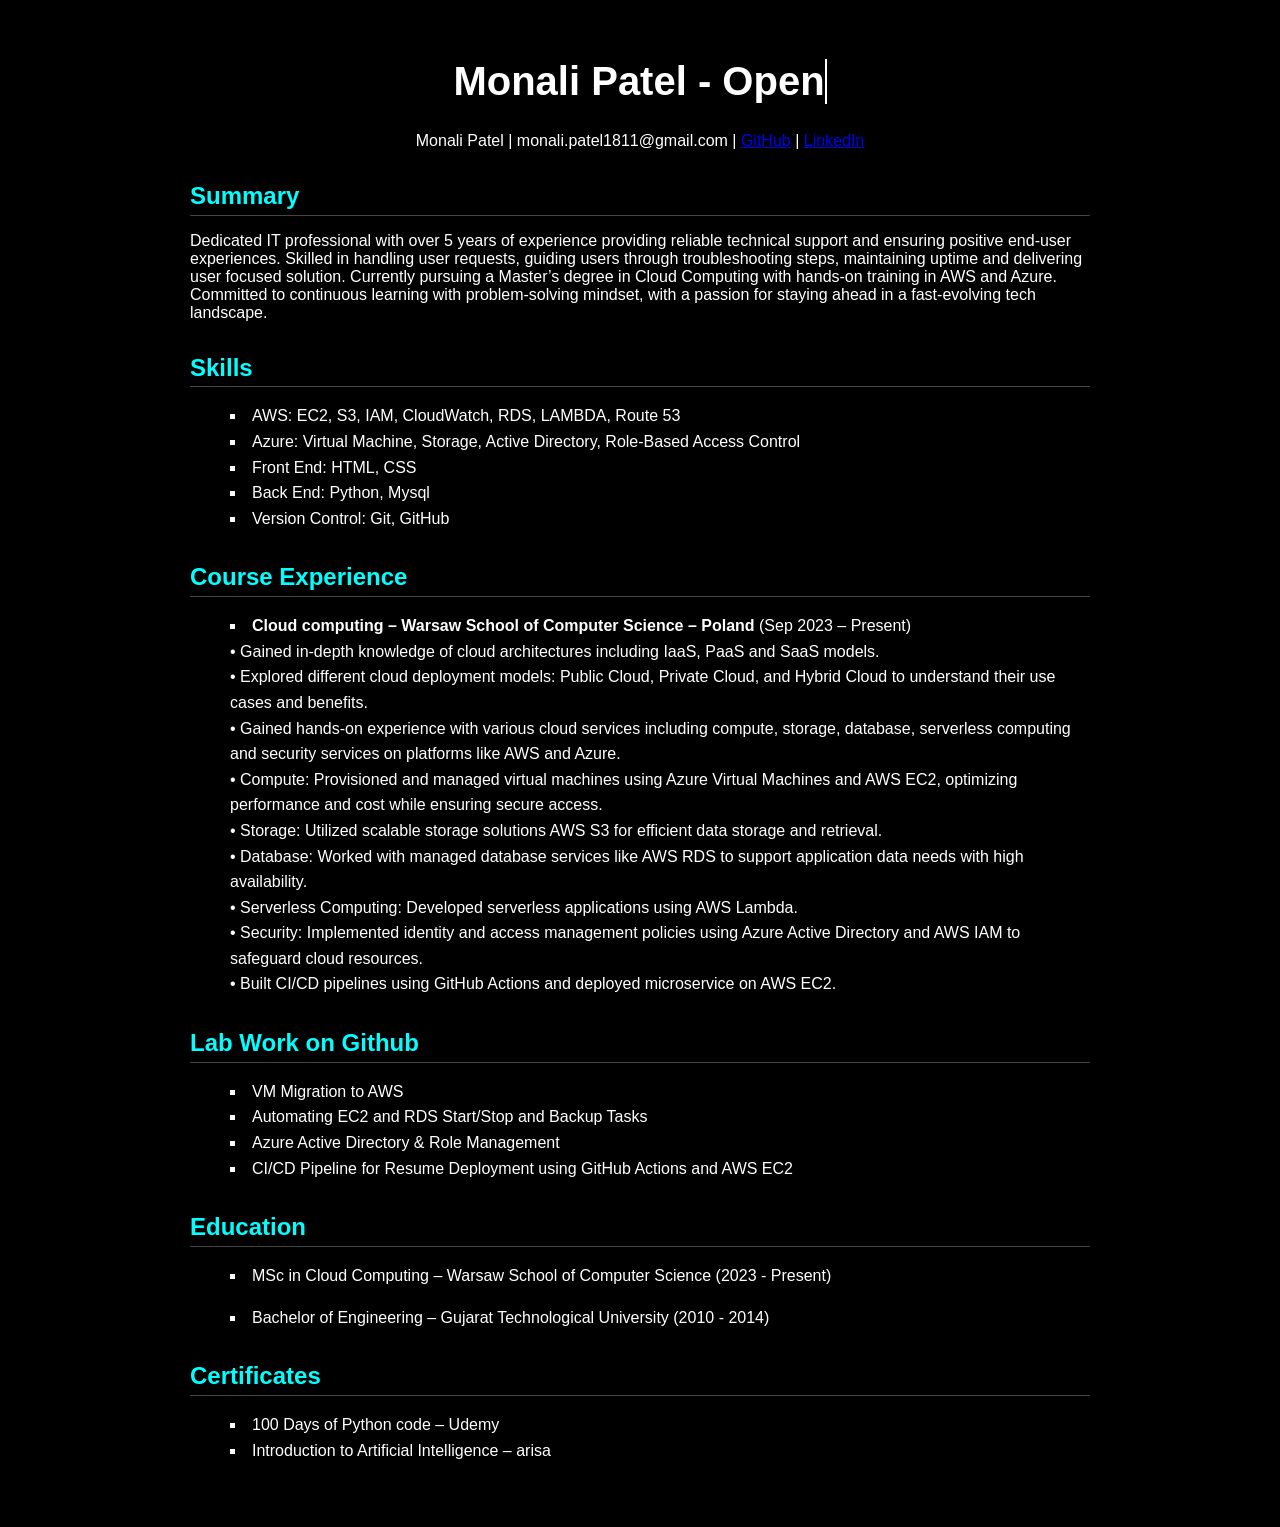
==== index.html @ 0e704747 "Update and rename Resume.html to index.html" ====
<!DOCTYPE html>
<html lang="en">
<head>
  <meta charset="UTF-8" />
  <meta name="viewport" content="width=device-width, initial-scale=1.0"/>
  <title>Resume | Monali </title>
  <link rel="stylesheet" href="resume.css" />
</head>
<body>
  <div class="container">
    <header>
      <h1 id="typewriter"></h1>
      <p>Monali Patel | monali.patel1811@gmail.com | 
        <a href="https://github.com/monaliptl" target="_blank" rel="noopener noreferrer">GitHub</a> | 
  <a href="https://www.linkedin.com/in/monali-patel-/" target="_blank" rel="noopener noreferrer">LinkedIn</a></p>
    </header>

    <section>
      <h2>Summary</h2>
      <p>Dedicated IT professional with over 5 years of experience providing reliable technical support 
        and ensuring positive end-user experiences. Skilled in handling user requests, guiding users through troubleshooting steps, maintaining uptime
         and delivering user focused solution. Currently pursuing a Master’s degree in Cloud Computing with hands-on training in AWS and Azure. Committed to continuous learning with problem-solving mindset,
          with a passion for staying ahead in a fast-evolving tech landscape.</p>
    </section>

    <section>
      <h2>Skills</h2>
      <ul>
        <li>AWS: EC2, S3, IAM, CloudWatch, RDS, LAMBDA, Route 53</li>
        <li>Azure: Virtual Machine, Storage, Active Directory, Role-Based Access Control</li>
    
        <li>Front End: HTML, CSS</li>
        <li>Back End: Python, Mysql</li>
        <li>Version Control: Git, GitHub</li>
    
      </ul>
    </section>

    <section>
      <h2>Course Experience</h2>
      <ul>
        <li><strong>Cloud computing  –  Warsaw School of Computer Science – Poland </strong> (Sep 2023 – Present)<br>
          •	Gained in-depth knowledge of cloud architectures including IaaS, PaaS and SaaS models.<br>
          •	Explored different cloud deployment models: Public Cloud, Private Cloud, and Hybrid Cloud to understand their use cases and benefits.<br>
          •	Gained hands-on experience with various cloud services including compute, storage, database, serverless computing and security services on platforms like AWS and Azure.<br>
          •	Compute: Provisioned and managed virtual machines using Azure Virtual Machines and AWS EC2, optimizing performance and cost while ensuring secure access.<br>
          •	Storage: Utilized scalable storage solutions AWS S3 for efficient data storage and retrieval.<br>
          •	Database: Worked with managed database services like AWS RDS to support application data needs with high availability.<br>
          •	Serverless Computing: Developed serverless applications using AWS Lambda.<br>
          •	Security: Implemented identity and access management policies using Azure Active Directory and AWS IAM to safeguard cloud resources.<br>
          • Built CI/CD pipelines using GitHub Actions and deployed microservice on AWS EC2.<br>
        </li>
        
      </ul>
    </section>

    <section>
        <h2> Lab Work on Github</h2>
        <ul>
         <li> VM Migration to AWS   </li>
         <li> Automating EC2 and RDS Start/Stop and Backup Tasks  </li>
         <li>	Azure Active Directory & Role Management  </li>
         <li>	CI/CD Pipeline for Resume Deployment using GitHub Actions and AWS EC2  </li>
        </ul>
    </section>

    <section>
      <h2>Education</h2>
      <ul>
      <li>MSc in Cloud Computing  </strong> – Warsaw School of Computer Science (2023 - Present)</li>	</p>
      <li>Bachelor of Engineering  </strong> – Gujarat Technological University (2010 - 2014)
      </li>	 </p>
      </ul>
    </section>

    <section>
      <h2>Certificates</h2>
      <ul>
        <li>100 Days of Python code   – Udemy</li>
        <li>Introduction to Artificial Intelligence  – arisa</li>
              </ul>
    </section>
  </div>

  <script>
    const text = "Monali Patel - Open to Work in Cloud roles";
    const output = document.getElementById("typewriter");
    let idx = 0;
    function type() {
      if (idx < text.length) {
        output.innerHTML += text.charAt(idx);
        idx++;
        setTimeout(type, 70);
      }
    }
    type();
  </script>
</body>
</html>
---- resume.css ----
body {
  margin: 0;
  font-family: "Segoe UI", sans-serif;
  background-color: #000;
  color: #fff;
}

.container {
  max-width: 900px;
  margin: auto;
  padding: 2rem;
}

header {
  text-align: center;
  margin-bottom: 2rem;
}

h1 {
  font-size: 2.5rem;
  margin-bottom: 0.5rem;
  border-right: 2px solid #fff;
  display: inline-block;
  white-space: nowrap;
  overflow: hidden;
}

section {
  margin-bottom: 2rem;
}

h2 {
  color: #0ff;
  border-bottom: 1px solid #444;
  padding-bottom: 0.3rem;
  margin-bottom: 0.7rem;
}

ul {
  list-style: square inside;
  line-height: 1.6;
}
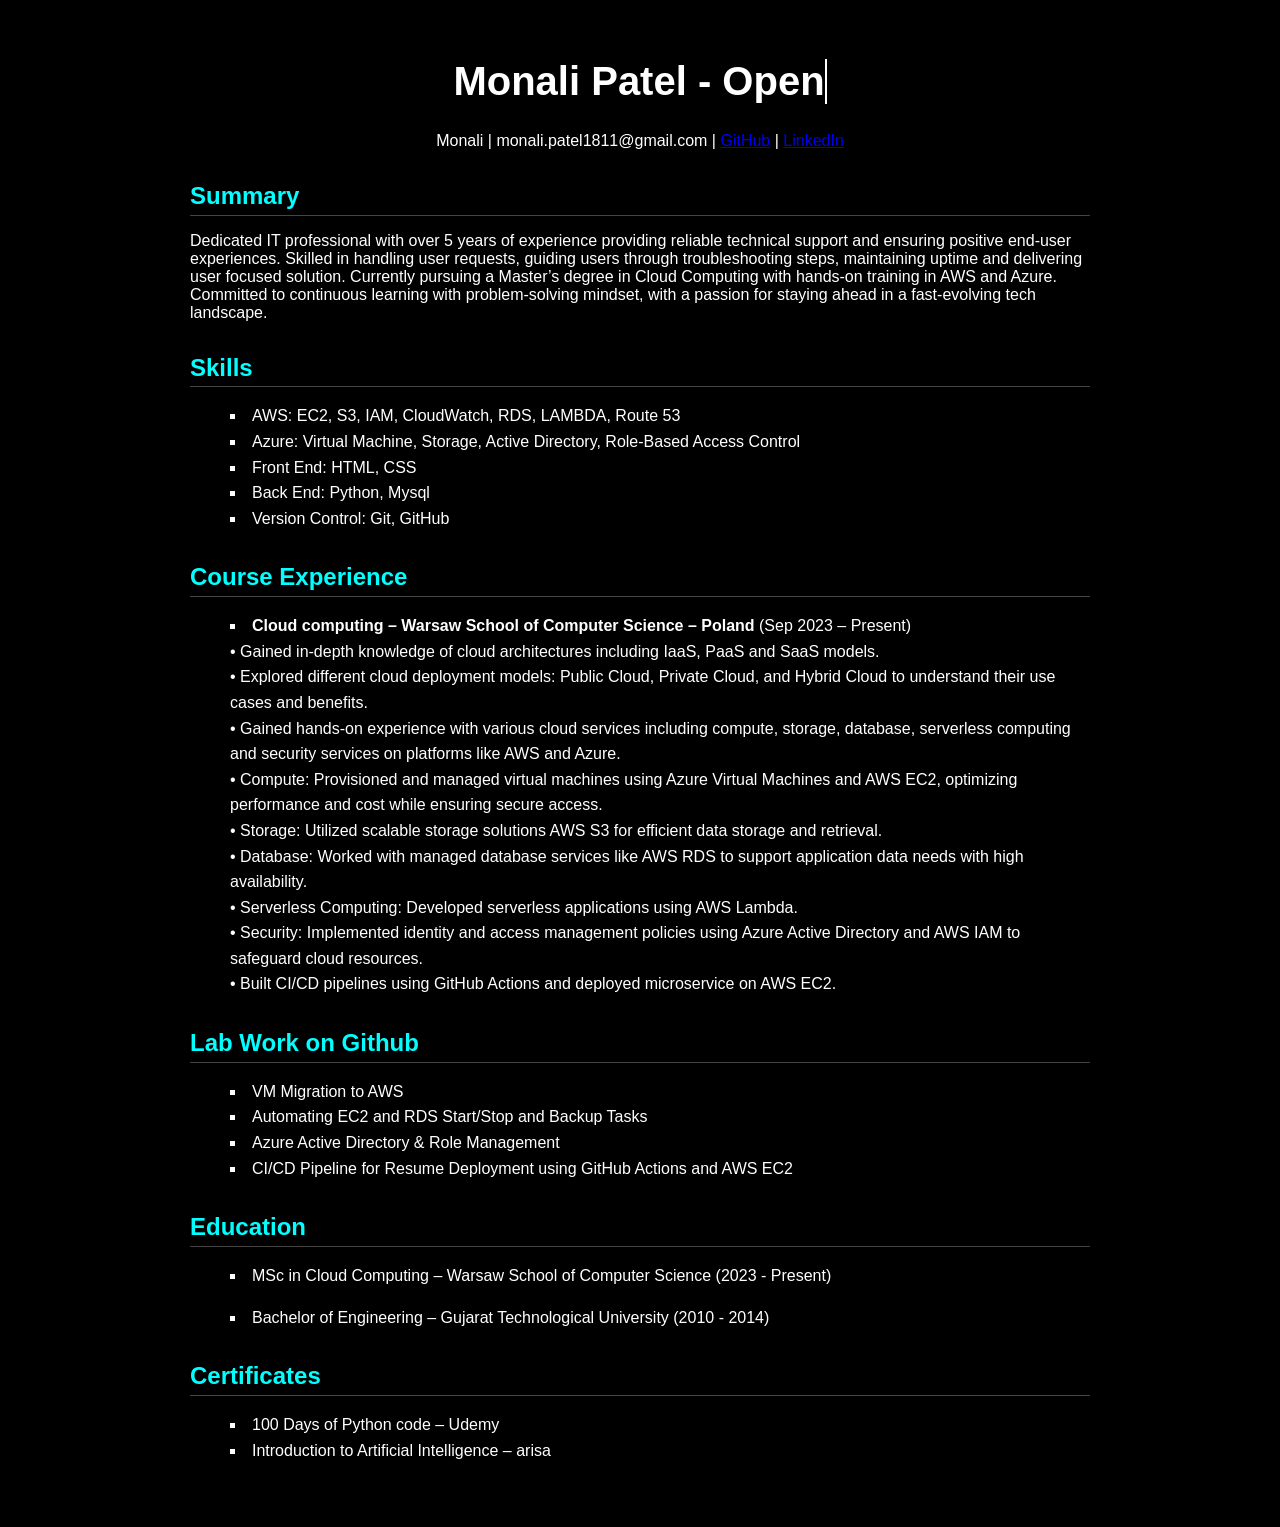
==== commit 97a145a1: "Update index.html" ====
--- a/index.html
+++ b/index.html
@@ -10,7 +10,7 @@
   <div class="container">
     <header>
       <h1 id="typewriter"></h1>
-      <p>Monali Patel | monali.patel1811@gmail.com | 
+      <p>Monali | monali.patel1811@gmail.com | 
         <a href="https://github.com/monaliptl" target="_blank" rel="noopener noreferrer">GitHub</a> | 
   <a href="https://www.linkedin.com/in/monali-patel-/" target="_blank" rel="noopener noreferrer">LinkedIn</a></p>
     </header>
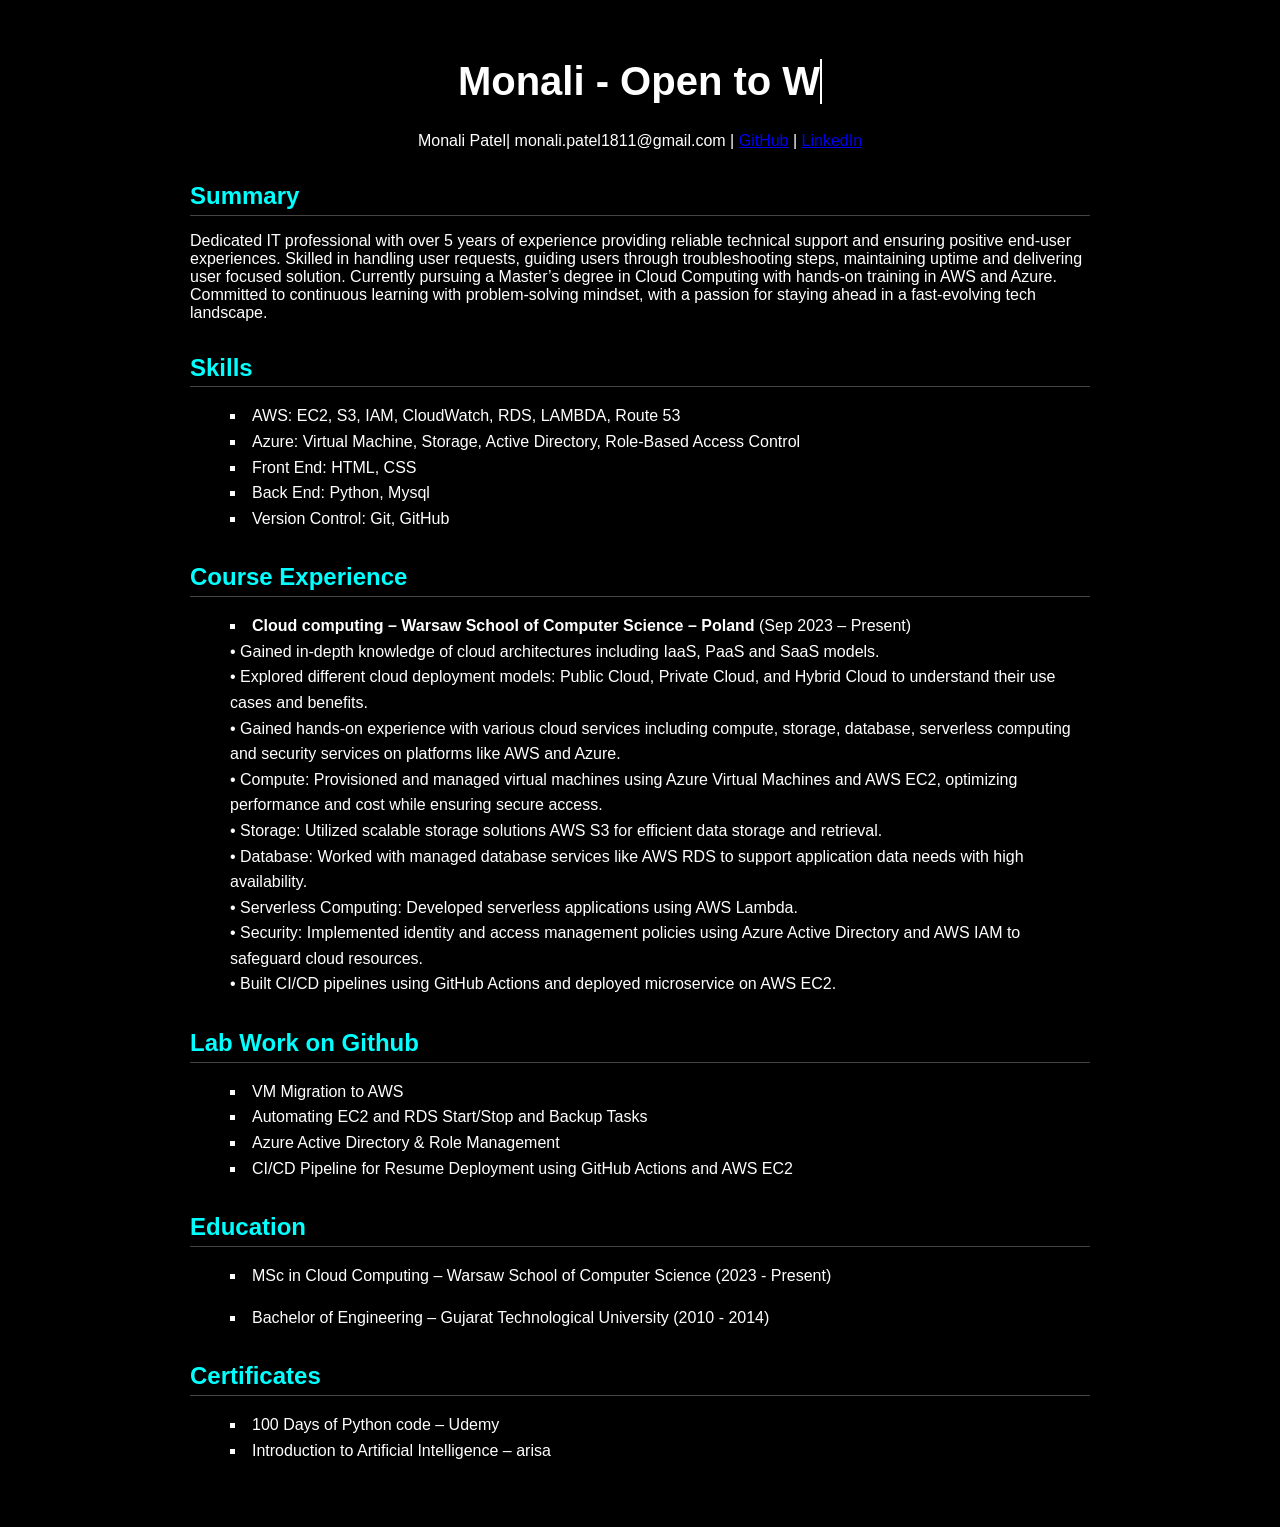
==== commit 396d2bca: "Update index.html" ====
--- a/index.html
+++ b/index.html
@@ -10,7 +10,7 @@
   <div class="container">
     <header>
       <h1 id="typewriter"></h1>
-      <p>Monali | monali.patel1811@gmail.com | 
+      <p>Monali Patel| monali.patel1811@gmail.com | 
         <a href="https://github.com/monaliptl" target="_blank" rel="noopener noreferrer">GitHub</a> | 
   <a href="https://www.linkedin.com/in/monali-patel-/" target="_blank" rel="noopener noreferrer">LinkedIn</a></p>
     </header>
@@ -83,7 +83,7 @@
   </div>
 
   <script>
-    const text = "Monali Patel - Open to Work in Cloud roles";
+    const text = "Monali - Open to Work in Cloud roles";
     const output = document.getElementById("typewriter");
     let idx = 0;
     function type() {
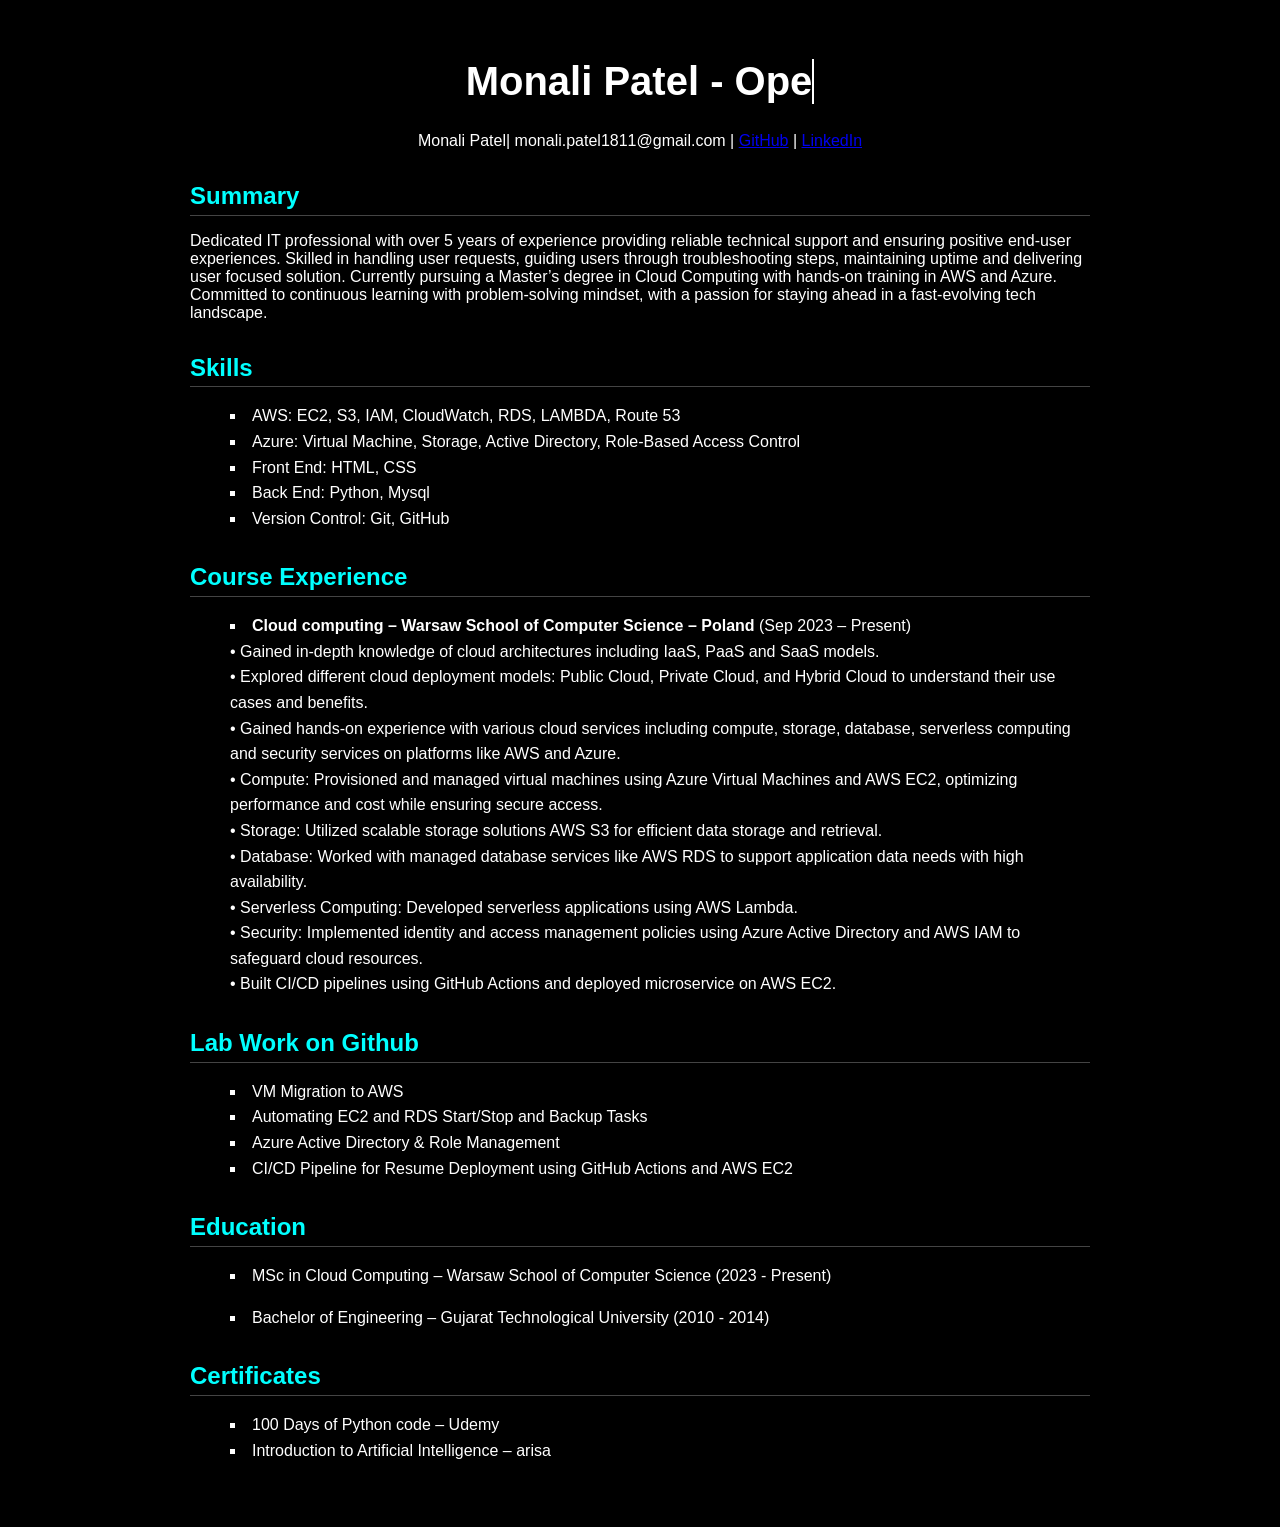
==== commit 4c8df39b: "Update index.html" ====
--- a/index.html
+++ b/index.html
@@ -83,7 +83,7 @@
   </div>
 
   <script>
-    const text = "Monali - Open to Work in Cloud roles";
+    const text = "Monali Patel - Open to Work in Cloud roles";
     const output = document.getElementById("typewriter");
     let idx = 0;
     function type() {
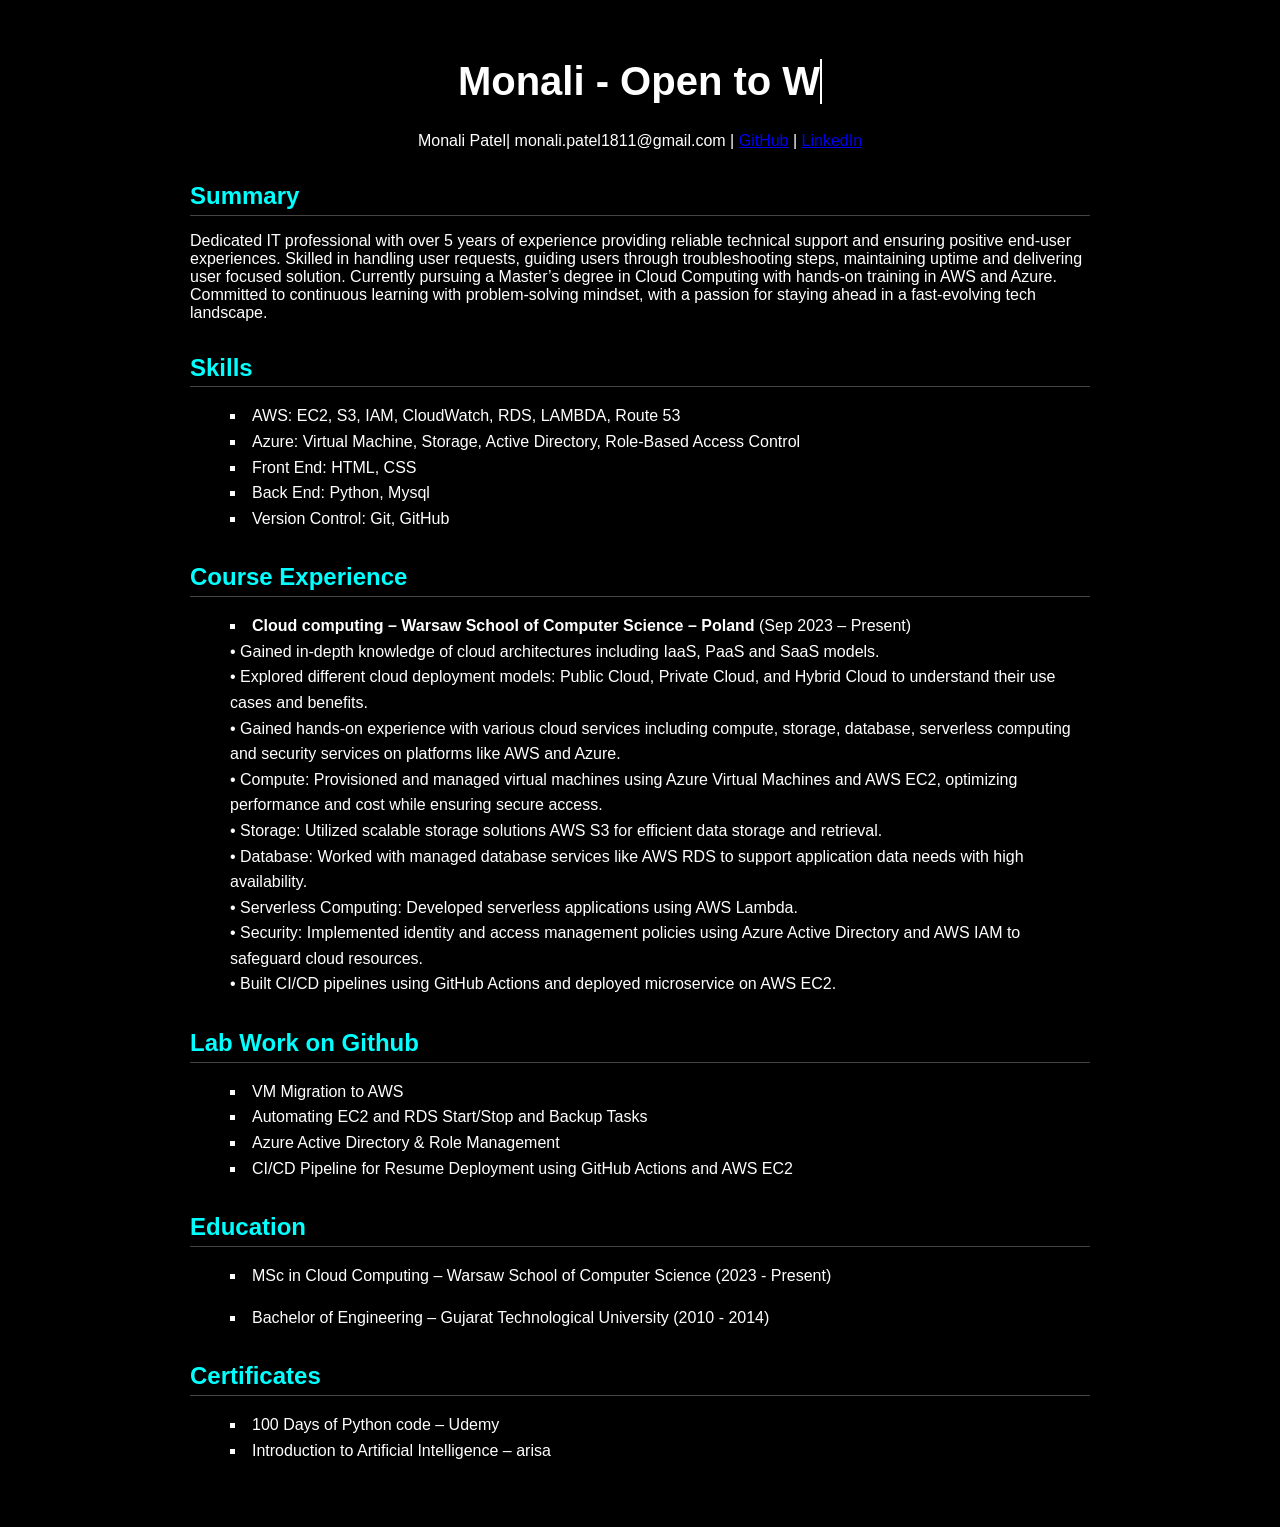
==== commit 697fccbf: "Update index.html" ====
--- a/index.html
+++ b/index.html
@@ -83,7 +83,7 @@
   </div>
 
   <script>
-    const text = "Monali Patel - Open to Work in Cloud roles";
+    const text = "Monali - Open to Work in Cloud roles";
     const output = document.getElementById("typewriter");
     let idx = 0;
     function type() {
